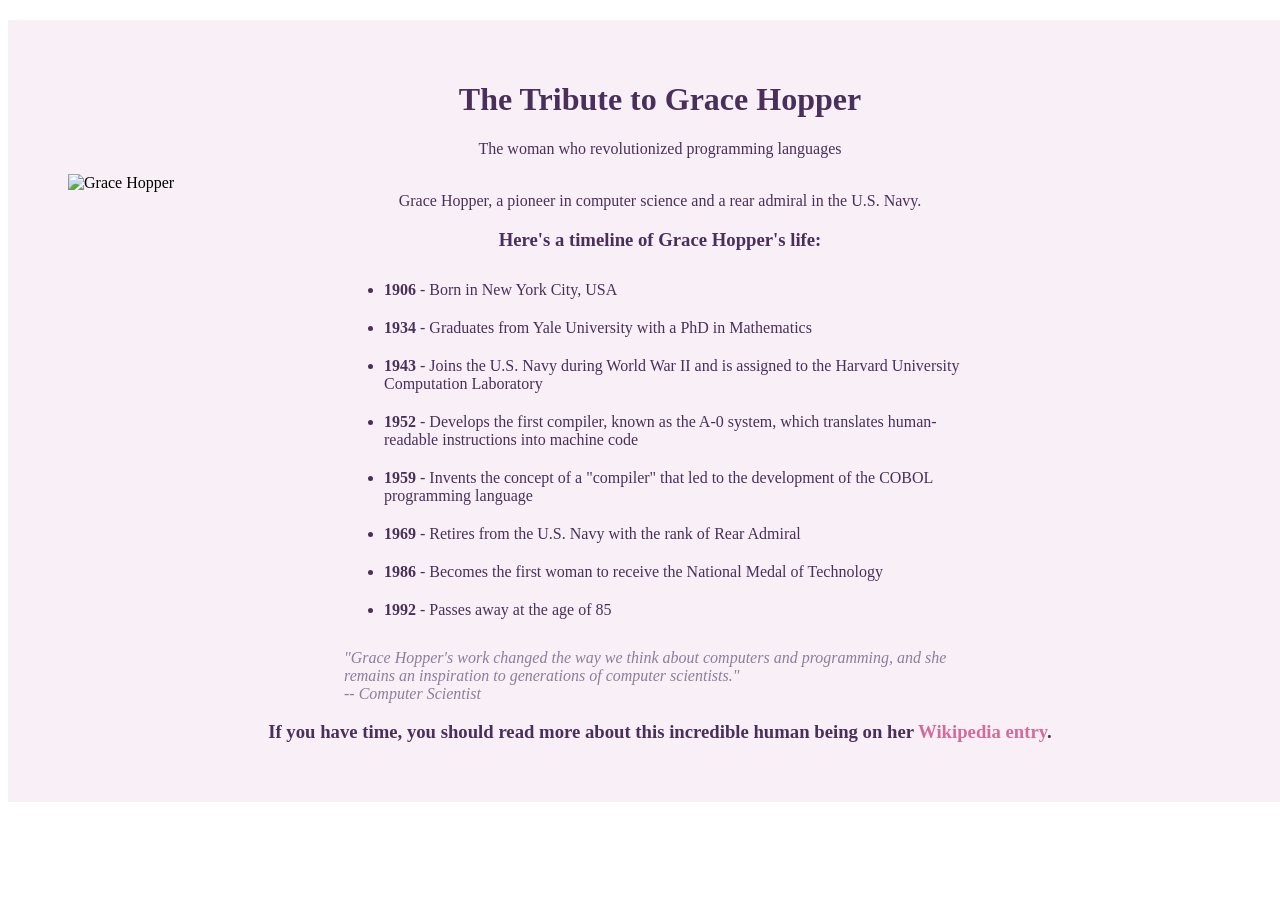
==== responsive-web-design/project2-tribute-page/index.html @ 362cfafc "Add FreeCodeCamp project code to GitHub" ====
<!DOCTYPE html>
<html lang="en">
  <header>
    <link rel="stylesheet" href="styles.css">
  </header>
<main id="main">
  <h1 id="title">The Tribute to Grace Hopper</h1>
  <p>The woman who revolutionized programming languages</p>
  <figure id="img-div">
    <img id="image" src="https://fsa2-assets.imgix.net/assets/New-blog/Grace-Hopper-the-person-the-programmer-the-pioneer.png?auto=compress%2Cformat&crop=focalpoint&domain=fsa2-assets.imgix.net&fit=crop&fp-x=0.5&fp-y=0.5&h=536&ixlib=php-3.3.0&w=992" alt="Grace Hopper">
    <figcaption id="img-caption">Grace Hopper, a pioneer in computer science and a rear admiral in the U.S. Navy.</figcaption>
  </figure>
  <h3>Here's a timeline of Grace Hopper's life:</h3>
  <div id="tribute-info">
    <ul>
      <li><strong>1906</strong> - Born in New York City, USA</li>
      <li><strong>1934</strong> - Graduates from Yale University with a PhD in Mathematics</li>
      <li><strong>1943</strong> - Joins the U.S. Navy during World War II and is assigned to the Harvard University Computation Laboratory</li>
      <li><strong>1952</strong> - Develops the first compiler, known as the A-0 system, which translates human-readable instructions into machine code</li>
      <li><strong>1959</strong> - Invents the concept of a "compiler" that led to the development of the COBOL programming language</li>
      <li><strong>1969</strong> - Retires from the U.S. Navy with the rank of Rear Admiral</li>
      <li><strong>1986</strong> - Becomes the first woman to receive the National Medal of Technology</li>
      <li><strong>1992</strong> - Passes away at the age of 85</li>
    </ul>
  </div>
  <div id="evaluate1">
    <em>"Grace Hopper's work changed the way we think about computers and programming, and she remains an inspiration to generations of computer scientists."</em>
  </div>
  <div id="evaluate2">
    -- <em>Computer Scientist</em>
  </div>
  <h3>If you have time, you should read more about this incredible human being on her <a id="tribute-link" href="https://en.wikipedia.org/wiki/Grace_Hopper" target="_blank">Wikipedia entry</a>.</h3>
</main>
</html>
---- responsive-web-design/project2-tribute-page/styles.css ----
main{
  width: 100%;
  background-color: #f8f0f6;
  margin: 20px auto;
  padding: 40px 20px;
}

h1,p,figcaption,h3 {
   text-align: center;
   color: #4a2f5c;
}

img{
 display: block;
}

#image{
  max-width:100%;
  height:auto;
  margin: 0 auto;
  display: block;
}

#tribute-info{
  max-width:50%;
  margin: 30px auto;
  color: #4a2f5c;
}

#evaluate1,#evaluate2{
  max-width:50%;
  margin: 0 auto;
  color: #8a7f9d;
}

li{
 margin-bottom:20px;
  color: #4a2f5c;
}

a{
  color: #d56b9b;
  text-decoration: none;
}

a:hover {
  color: #ff8da1;
}
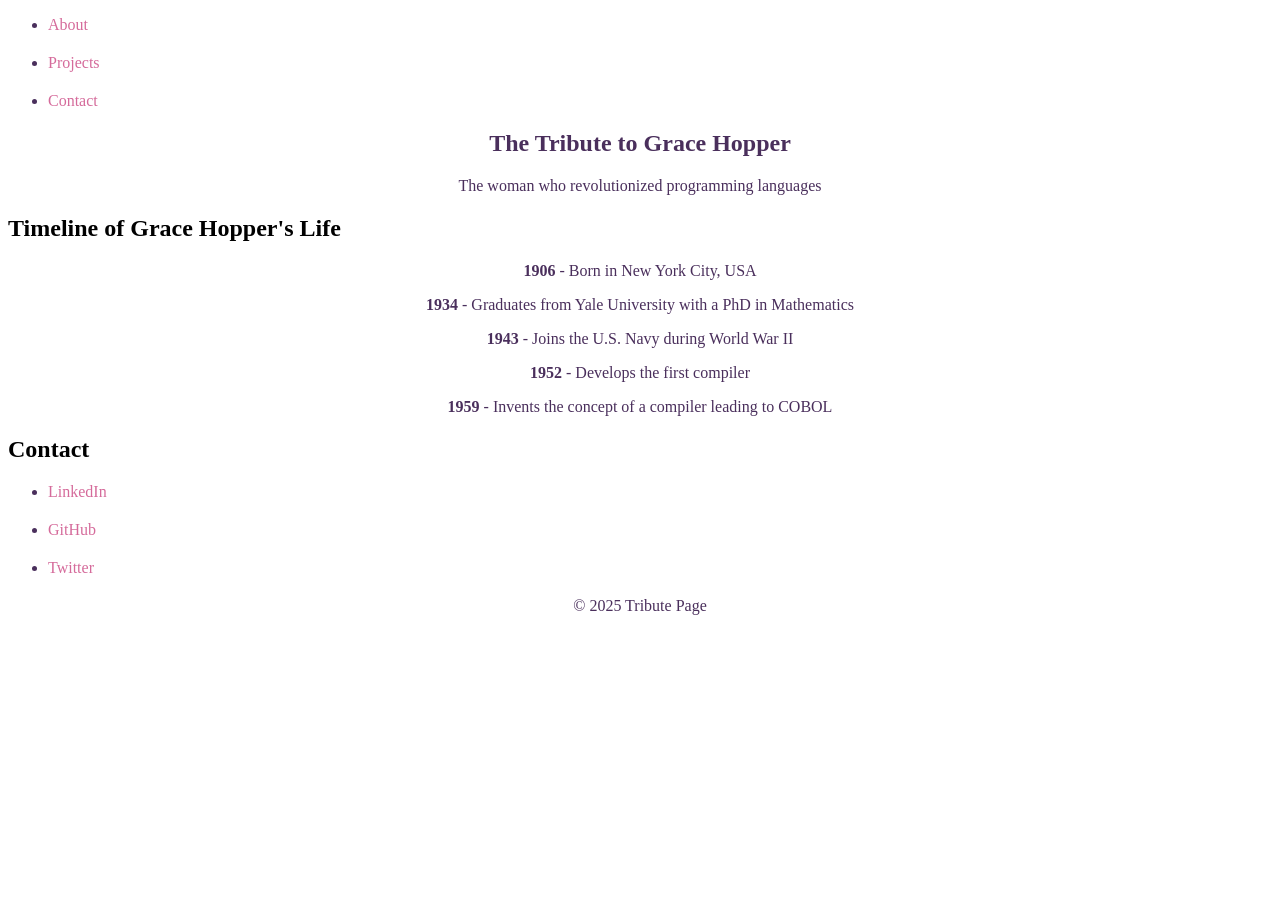
==== commit 691243fc: "styled the welcome section" ====
--- a/responsive-web-design/project2-tribute-page/index.html
+++ b/responsive-web-design/project2-tribute-page/index.html
@@ -1,34 +1,57 @@
 <!DOCTYPE html>
 <html lang="en">
-  <header>
-    <link rel="stylesheet" href="styles.css">
-  </header>
-<main id="main">
-  <h1 id="title">The Tribute to Grace Hopper</h1>
-  <p>The woman who revolutionized programming languages</p>
-  <figure id="img-div">
-    <img id="image" src="https://fsa2-assets.imgix.net/assets/New-blog/Grace-Hopper-the-person-the-programmer-the-pioneer.png?auto=compress%2Cformat&crop=focalpoint&domain=fsa2-assets.imgix.net&fit=crop&fp-x=0.5&fp-y=0.5&h=536&ixlib=php-3.3.0&w=992" alt="Grace Hopper">
-    <figcaption id="img-caption">Grace Hopper, a pioneer in computer science and a rear admiral in the U.S. Navy.</figcaption>
-  </figure>
-  <h3>Here's a timeline of Grace Hopper's life:</h3>
-  <div id="tribute-info">
+<head>
+  <meta charset="UTF-8">
+  <meta name="viewport" content="width=device-width, initial-scale=1.0">
+  <title>Grace Hopper Tribute</title>
+  <link rel="stylesheet" href="styles.css">
+</head>
+<body>
+  <nav id="navbar">
     <ul>
-      <li><strong>1906</strong> - Born in New York City, USA</li>
-      <li><strong>1934</strong> - Graduates from Yale University with a PhD in Mathematics</li>
-      <li><strong>1943</strong> - Joins the U.S. Navy during World War II and is assigned to the Harvard University Computation Laboratory</li>
-      <li><strong>1952</strong> - Develops the first compiler, known as the A-0 system, which translates human-readable instructions into machine code</li>
-      <li><strong>1959</strong> - Invents the concept of a "compiler" that led to the development of the COBOL programming language</li>
-      <li><strong>1969</strong> - Retires from the U.S. Navy with the rank of Rear Admiral</li>
-      <li><strong>1986</strong> - Becomes the first woman to receive the National Medal of Technology</li>
-      <li><strong>1992</strong> - Passes away at the age of 85</li>
+      <li><a href="#welcome-section">About</a></li>
+      <li><a href="#projects">Projects</a></li>
+      <li><a href="#contact">Contact</a></li>
     </ul>
-  </div>
-  <div id="evaluate1">
-    <em>"Grace Hopper's work changed the way we think about computers and programming, and she remains an inspiration to generations of computer scientists."</em>
-  </div>
-  <div id="evaluate2">
-    -- <em>Computer Scientist</em>
-  </div>
-  <h3>If you have time, you should read more about this incredible human being on her <a id="tribute-link" href="https://en.wikipedia.org/wiki/Grace_Hopper" target="_blank">Wikipedia entry</a>.</h3>
-</main>
+  </nav>
+
+  <section id="welcome-section">
+    <h1>The Tribute to Grace Hopper</h1>
+    <p>The woman who revolutionized programming languages</p>
+  </section>
+
+  <section id="projects">
+    <h2>Timeline of Grace Hopper's Life</h2>
+    <div class="project-grid">
+      <div class="project">
+        <p><strong>1906</strong> - Born in New York City, USA</p>
+      </div>
+      <div class="project">
+        <p><strong>1934</strong> - Graduates from Yale University with a PhD in Mathematics</p>
+      </div>
+      <div class="project">
+        <p><strong>1943</strong> - Joins the U.S. Navy during World War II</p>
+      </div>
+      <div class="project">
+        <p><strong>1952</strong> - Develops the first compiler</p>
+      </div>
+      <div class="project">
+        <p><strong>1959</strong> - Invents the concept of a compiler leading to COBOL</p>
+      </div>
+    </div>
+  </section>
+
+  <section id="contact">
+    <h2>Contact</h2>
+    <ul>
+      <li><a href="#">LinkedIn</a></li>
+      <li><a href="#">GitHub</a></li>
+      <li><a href="#">Twitter</a></li>
+    </ul>
+  </section>
+
+  <footer>
+    <p>&copy; 2025 Tribute Page</p>
+  </footer>
+</body>
 </html>
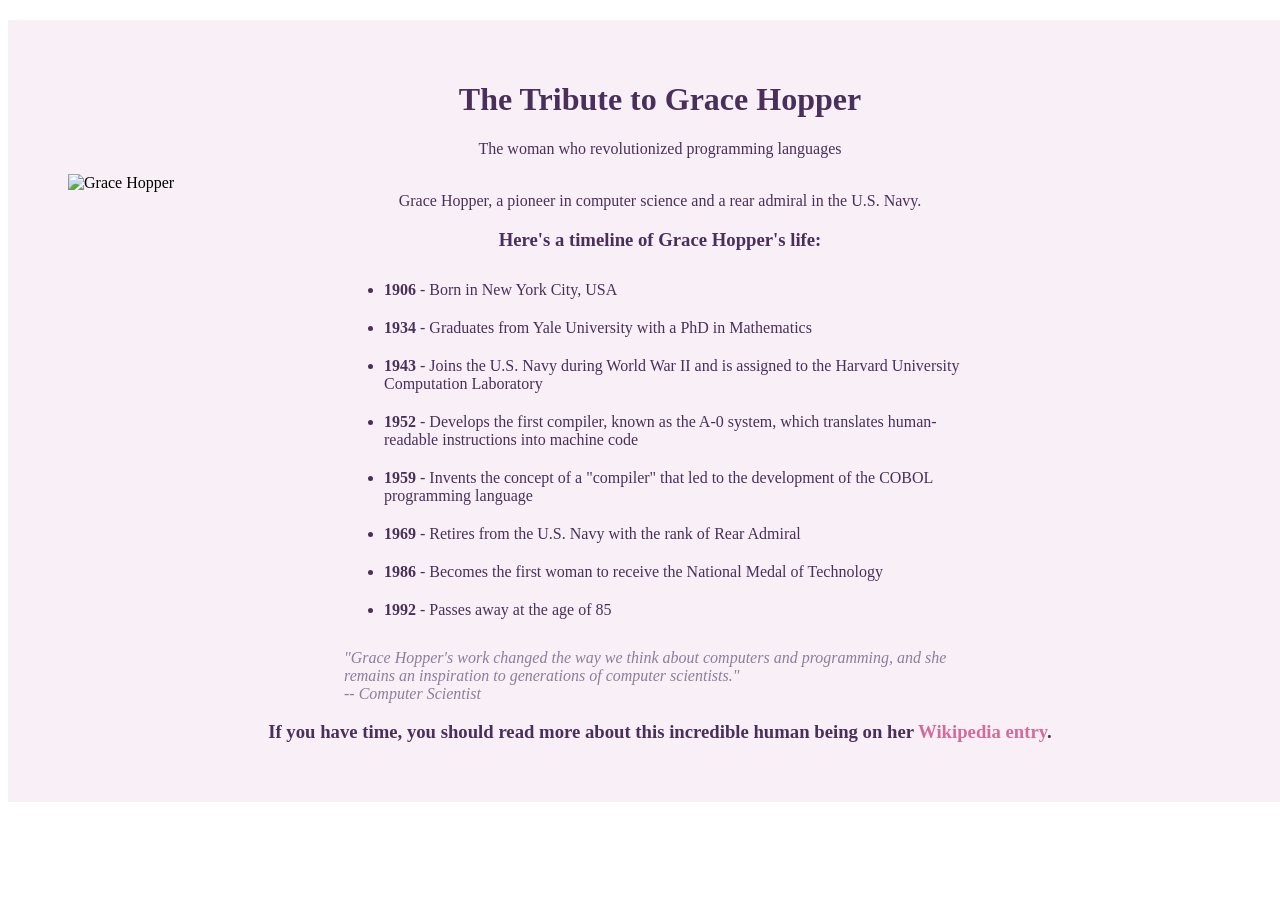
==== commit 494da710: "added one media query" ====
--- a/responsive-web-design/project2-tribute-page/index.html
+++ b/responsive-web-design/project2-tribute-page/index.html
@@ -1,57 +1,34 @@
 <!DOCTYPE html>
-<html lang="en">
-<head>
-  <meta charset="UTF-8">
-  <meta name="viewport" content="width=device-width, initial-scale=1.0">
-  <title>Grace Hopper Tribute</title>
-  <link rel="stylesheet" href="styles.css">
-</head>
-<body>
-  <nav id="navbar">
-    <ul>
-      <li><a href="#welcome-section">About</a></li>
-      <li><a href="#projects">Projects</a></li>
-      <li><a href="#contact">Contact</a></li>
-    </ul>
-  </nav>
-
-  <section id="welcome-section">
-    <h1>The Tribute to Grace Hopper</h1>
+  <html lang="en">
+    <header>
+      <link rel="stylesheet" href="styles.css">
+    </header>
+  <main id="main">
+    <h1 id="title">The Tribute to Grace Hopper</h1>
     <p>The woman who revolutionized programming languages</p>
-  </section>
-
-  <section id="projects">
-    <h2>Timeline of Grace Hopper's Life</h2>
-    <div class="project-grid">
-      <div class="project">
-        <p><strong>1906</strong> - Born in New York City, USA</p>
-      </div>
-      <div class="project">
-        <p><strong>1934</strong> - Graduates from Yale University with a PhD in Mathematics</p>
-      </div>
-      <div class="project">
-        <p><strong>1943</strong> - Joins the U.S. Navy during World War II</p>
-      </div>
-      <div class="project">
-        <p><strong>1952</strong> - Develops the first compiler</p>
-      </div>
-      <div class="project">
-        <p><strong>1959</strong> - Invents the concept of a compiler leading to COBOL</p>
-      </div>
+    <figure id="img-div">
+      <img id="image" src="https://fsa2-assets.imgix.net/assets/New-blog/Grace-Hopper-the-person-the-programmer-the-pioneer.png?auto=compress%2Cformat&crop=focalpoint&domain=fsa2-assets.imgix.net&fit=crop&fp-x=0.5&fp-y=0.5&h=536&ixlib=php-3.3.0&w=992" alt="Grace Hopper">
+      <figcaption id="img-caption">Grace Hopper, a pioneer in computer science and a rear admiral in the U.S. Navy.</figcaption>
+    </figure>
+    <h3>Here's a timeline of Grace Hopper's life:</h3>
+    <div id="tribute-info">
+      <ul>
+        <li><strong>1906</strong> - Born in New York City, USA</li>
+        <li><strong>1934</strong> - Graduates from Yale University with a PhD in Mathematics</li>
+        <li><strong>1943</strong> - Joins the U.S. Navy during World War II and is assigned to the Harvard University Computation Laboratory</li>
+        <li><strong>1952</strong> - Develops the first compiler, known as the A-0 system, which translates human-readable instructions into machine code</li>
+        <li><strong>1959</strong> - Invents the concept of a "compiler" that led to the development of the COBOL programming language</li>
+        <li><strong>1969</strong> - Retires from the U.S. Navy with the rank of Rear Admiral</li>
+        <li><strong>1986</strong> - Becomes the first woman to receive the National Medal of Technology</li>
+        <li><strong>1992</strong> - Passes away at the age of 85</li>
+      </ul>
     </div>
-  </section>
-
-  <section id="contact">
-    <h2>Contact</h2>
-    <ul>
-      <li><a href="#">LinkedIn</a></li>
-      <li><a href="#">GitHub</a></li>
-      <li><a href="#">Twitter</a></li>
-    </ul>
-  </section>
-
-  <footer>
-    <p>&copy; 2025 Tribute Page</p>
-  </footer>
-</body>
-</html>
+    <div id="evaluate1">
+      <em>"Grace Hopper's work changed the way we think about computers and programming, and she remains an inspiration to generations of computer scientists."</em>
+    </div>
+    <div id="evaluate2">
+      -- <em>Computer Scientist</em>
+    </div>
+    <h3>If you have time, you should read more about this incredible human being on her <a id="tribute-link" href="https://en.wikipedia.org/wiki/Grace_Hopper" target="_blank">Wikipedia entry</a>.</h3>
+  </main>
+  </html>
